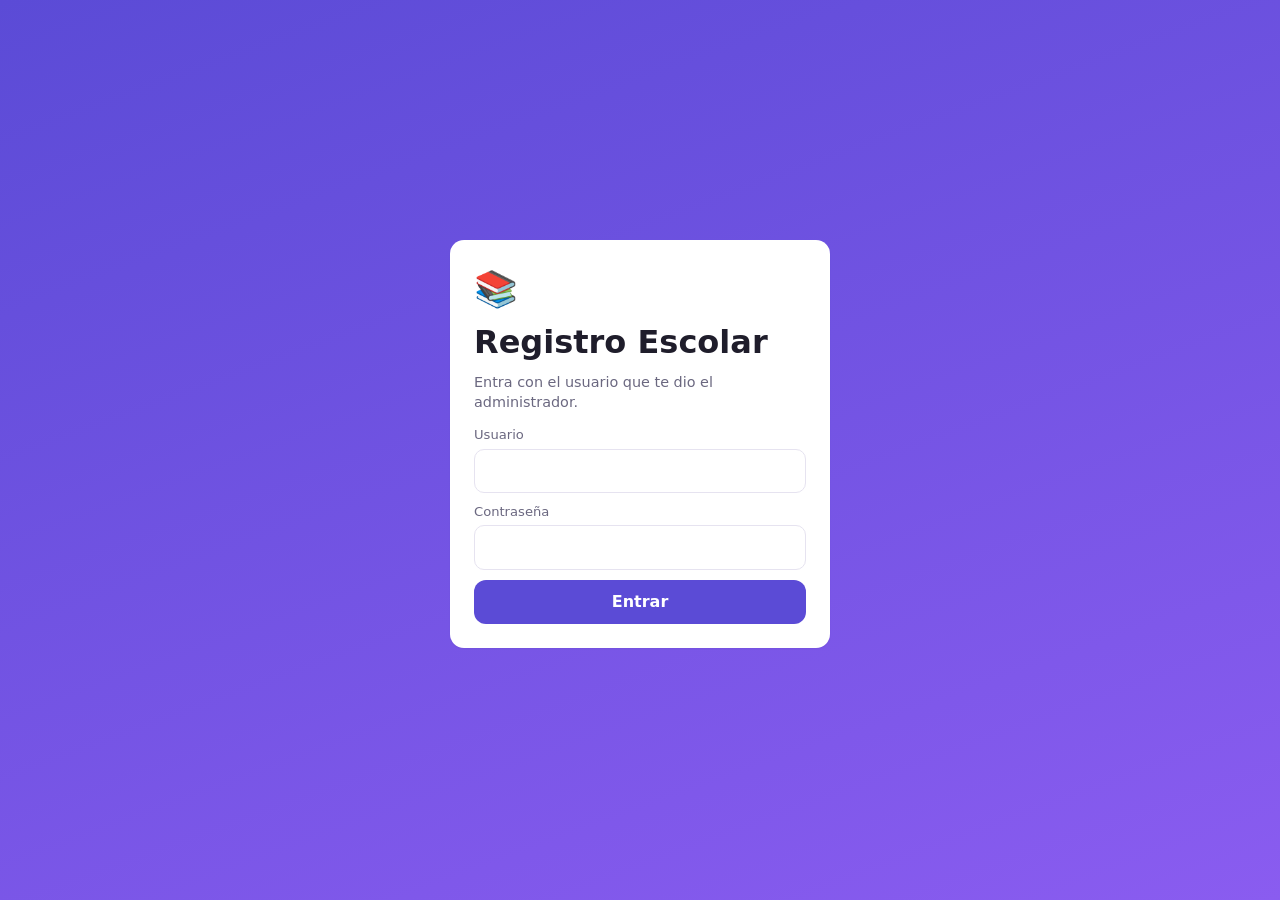
==== docs/index.html @ e661b9d9 "Add files via upload" ====
<!DOCTYPE html>
<html lang="es">
<head>
  <meta charset="utf-8">
  <meta name="viewport" content="width=device-width, initial-scale=1, viewport-fit=cover">
  <meta name="theme-color" content="#5b4bd6">
  <meta name="apple-mobile-web-app-capable" content="yes">
  <title>Registro Escolar</title>
  <link rel="manifest" href="manifest.webmanifest">
  <link rel="icon" href="icon.svg" type="image/svg+xml">
  <link rel="stylesheet" href="styles.css">
</head>
<body>
  <div id="app"></div>
  <div id="toast" class="toast" hidden></div>
  <div id="modal" class="modal" hidden><div class="modal-card" id="modal-card"></div></div>
  <script src="config.js"></script>
  <script src="calc.js"></script>
  <script src="app.js"></script>
</body>
</html>
---- docs/styles.css ----
:root {
  --bg: #f6f5fb; --card: #fff; --ink: #1f1d2b; --muted: #6b6880; --line: #e6e3f0;
  --brand: #5b4bd6; --brand-2: #ece9ff;
  --ok: #1e9e63; --ok-bg: #e3f6ec; --bad: #d63d4b; --bad-bg: #fde7e9;
  --warn: #c97a00; --warn-bg: #fff3dc; --info: #2a7bd6; --info-bg: #e3efff;
  --radius: 14px; --nav-h: 64px;
}
* { box-sizing: border-box; -webkit-tap-highlight-color: transparent; }
html, body { margin: 0; background: var(--bg); color: var(--ink); font: 16px/1.4 system-ui, -apple-system, "Segoe UI", Roboto, sans-serif; }
button, input, select, textarea { font: inherit; color: inherit; }
h1, h2, h3 { margin: 0 0 8px; line-height: 1.2; }
h2 { font-size: 1.15rem; }
h3 { font-size: 1rem; }
.muted { color: var(--muted); font-size: .9rem; }
.small { font-size: .82rem; }
.hidden, [hidden] { display: none !important; }

/* Layout */
.topbar { position: sticky; top: 0; z-index: 10; background: var(--brand); color: #fff; padding: calc(10px + env(safe-area-inset-top)) 14px 10px; display: flex; gap: 10px; align-items: center; }
.topbar .title { flex: 1; min-width: 0; }
.topbar .title b { display: block; white-space: nowrap; overflow: hidden; text-overflow: ellipsis; }
.topbar .title span { font-size: .8rem; opacity: .85; }
.topbar select { background: rgba(255,255,255,.18); border: 0; color: #fff; border-radius: 10px; padding: 6px 8px; max-width: 140px; }
.topbar select option { color: var(--ink); }
.topbar .icon-btn { background: rgba(255,255,255,.18); color: #fff; }
main { padding: 14px 14px calc(var(--nav-h) + 90px + env(safe-area-inset-bottom)); max-width: 900px; margin: 0 auto; }
.bottomnav { position: fixed; bottom: 0; left: 0; right: 0; z-index: 10; background: #fff; border-top: 1px solid var(--line); display: flex; padding-bottom: env(safe-area-inset-bottom); }
.bottomnav button { flex: 1; height: var(--nav-h); border: 0; background: none; display: flex; flex-direction: column; align-items: center; justify-content: center; gap: 2px; font-size: .72rem; color: var(--muted); }
.bottomnav button .ic { font-size: 1.3rem; line-height: 1; }
.bottomnav button.active { color: var(--brand); font-weight: 600; }

.card { background: var(--card); border-radius: var(--radius); padding: 14px; margin-bottom: 12px; box-shadow: 0 1px 2px rgba(30,20,80,.06); }
.row { display: flex; gap: 8px; align-items: center; flex-wrap: wrap; }
.row.nowrap { flex-wrap: nowrap; }
.grow { flex: 1; min-width: 0; }
.stack > * + * { margin-top: 10px; }

/* Controles */
.btn { border: 0; border-radius: 12px; padding: 11px 16px; background: var(--brand-2); color: var(--brand); font-weight: 600; cursor: pointer; }
.btn.primary { background: var(--brand); color: #fff; }
.btn.danger { background: var(--bad-bg); color: var(--bad); }
.btn.ghost { background: transparent; color: var(--brand); padding: 8px 10px; }
.btn.block { width: 100%; }
.btn:disabled { opacity: .5; }
.icon-btn { border: 0; width: 40px; height: 40px; border-radius: 12px; background: var(--brand-2); color: var(--brand); font-size: 1.1rem; cursor: pointer; flex: none; }
label.field { display: block; }
label.field > span { display: block; font-size: .82rem; color: var(--muted); margin-bottom: 4px; }
input[type=text], input[type=password], input[type=date], input[type=number], select, textarea {
  width: 100%; border: 1px solid var(--line); background: #fff; border-radius: 10px; padding: 10px 12px; outline: none;
}
input:focus, select:focus, textarea:focus { border-color: var(--brand); box-shadow: 0 0 0 3px var(--brand-2); }
textarea { min-height: 120px; }
.chips { display: flex; gap: 6px; overflow-x: auto; padding-bottom: 2px; }
.chip { border: 1px solid var(--line); background: #fff; border-radius: 999px; padding: 7px 12px; white-space: nowrap; cursor: pointer; font-size: .9rem; }
.chip.active { background: var(--brand); color: #fff; border-color: var(--brand); }

/* Listas de alumnos */
.list { background: var(--card); border-radius: var(--radius); overflow: hidden; box-shadow: 0 1px 2px rgba(30,20,80,.06); }
.item { display: flex; align-items: center; gap: 10px; padding: 9px 12px; border-bottom: 1px solid var(--line); min-height: 52px; }
.item:last-child { border-bottom: 0; }
.item .num { width: 26px; text-align: right; color: var(--muted); font-size: .85rem; flex: none; }
.item .name { flex: 1; min-width: 0; font-size: .95rem; }
.item .name small { display: block; color: var(--muted); font-size: .78rem; }
.item.clickable { cursor: pointer; }
.item input[type=number] { width: 76px; text-align: center; padding: 8px; }

.state { border: 0; min-width: 76px; height: 38px; border-radius: 10px; font-weight: 700; cursor: pointer; flex: none; }
.st-P, .st-1 { background: var(--ok-bg); color: var(--ok); }
.st-F, .st-0 { background: var(--bad-bg); color: var(--bad); }
.st-R, .st-05 { background: var(--warn-bg); color: var(--warn); }
.st-J { background: var(--info-bg); color: var(--info); }

.sticky-actions { position: fixed; left: 0; right: 0; bottom: calc(var(--nav-h) + env(safe-area-inset-bottom)); padding: 10px 14px; background: linear-gradient(to top, var(--bg) 70%, transparent); z-index: 9; }
.sticky-actions .inner { max-width: 900px; margin: 0 auto; display: flex; gap: 8px; }
.sticky-actions .btn { flex: 1; padding: 14px; }

.banner { border-radius: 12px; padding: 12px; margin-bottom: 12px; }
.banner.warn { background: var(--warn-bg); color: #7a4a00; }
.banner.info { background: var(--info-bg); color: #1b4f8a; }
.banner.ok { background: var(--ok-bg); color: #11643e; }

.stats { display: grid; grid-template-columns: repeat(4, 1fr); gap: 6px; }
.stat { background: var(--card); border-radius: 12px; padding: 8px; text-align: center; }
.stat b { display: block; font-size: 1.2rem; }
.stat span { font-size: .72rem; color: var(--muted); }

/* Tablas */
.table-wrap { overflow-x: auto; background: var(--card); border-radius: var(--radius); box-shadow: 0 1px 2px rgba(30,20,80,.06); }
table { border-collapse: collapse; width: 100%; font-size: .88rem; }
th, td { padding: 8px 6px; border-bottom: 1px solid var(--line); text-align: center; white-space: nowrap; }
th { background: #faf9ff; font-weight: 600; font-size: .78rem; color: var(--muted); position: sticky; top: 0; }
td.left, th.left { text-align: left; }
td.name { text-align: left; max-width: 170px; overflow: hidden; text-overflow: ellipsis; }
tr.clickable { cursor: pointer; }
.g { display: inline-block; min-width: 40px; padding: 3px 6px; border-radius: 8px; font-weight: 700; }
.g-bajo { background: var(--bad-bg); color: var(--bad); }
.g-medio { background: var(--warn-bg); color: var(--warn); }
.g-alto { background: var(--ok-bg); color: var(--ok); }

/* Login */
.login { min-height: 100vh; display: flex; align-items: center; justify-content: center; padding: 20px; background: linear-gradient(160deg, #5b4bd6, #8a5cf0); }
.login .card { width: 100%; max-width: 380px; padding: 24px; }
.login .logo { font-size: 2.2rem; }

/* Modal y toast */
.modal { position: fixed; inset: 0; background: rgba(20,15,50,.45); z-index: 50; display: flex; align-items: flex-end; justify-content: center; }
.modal-card { background: #fff; width: 100%; max-width: 560px; max-height: 88vh; overflow: auto; border-radius: 18px 18px 0 0; padding: 18px 16px calc(18px + env(safe-area-inset-bottom)); }
@media (min-width: 700px) { .modal { align-items: center; } .modal-card { border-radius: 18px; } }
.toast { position: fixed; left: 50%; transform: translateX(-50%); top: calc(74px + env(safe-area-inset-top)); background: #1f1d2b; color: #fff; padding: 10px 16px; border-radius: 12px; z-index: 60; max-width: 90vw; text-align: center; }
.toast.error { background: var(--bad); }
.loading { display: flex; align-items: center; justify-content: center; padding: 40px; color: var(--muted); gap: 10px; }
.spinner { width: 22px; height: 22px; border: 3px solid var(--brand-2); border-top-color: var(--brand); border-radius: 50%; animation: spin .8s linear infinite; }
@keyframes spin { to { transform: rotate(360deg); } }

.menu-list .item { cursor: pointer; }
.menu-list .item .ic { font-size: 1.25rem; width: 28px; text-align: center; }
.badge { font-size: .72rem; padding: 2px 8px; border-radius: 999px; background: var(--brand-2); color: var(--brand); font-weight: 600; }
.badge.off { background: #eee; color: #888; }
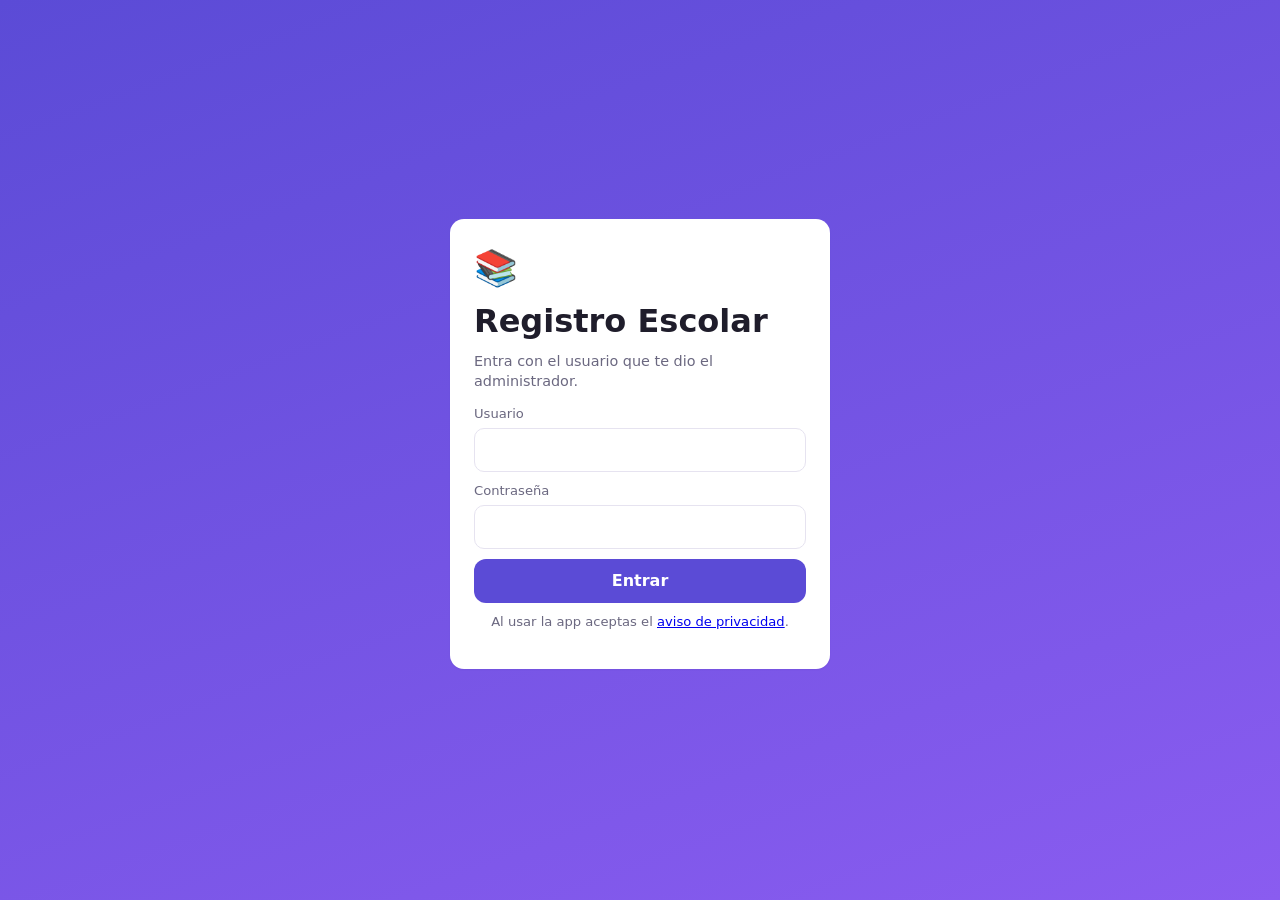
==== commit a9b62b5b: "Add files via upload" ====
--- a/docs/index.html
+++ b/docs/index.html
@@ -16,6 +16,7 @@
   <div id="modal" class="modal" hidden><div class="modal-card" id="modal-card"></div></div>
   <script src="config.js"></script>
   <script src="calc.js"></script>
+  <script src="pegado.js"></script>
   <script src="app.js"></script>
 </body>
 </html>
